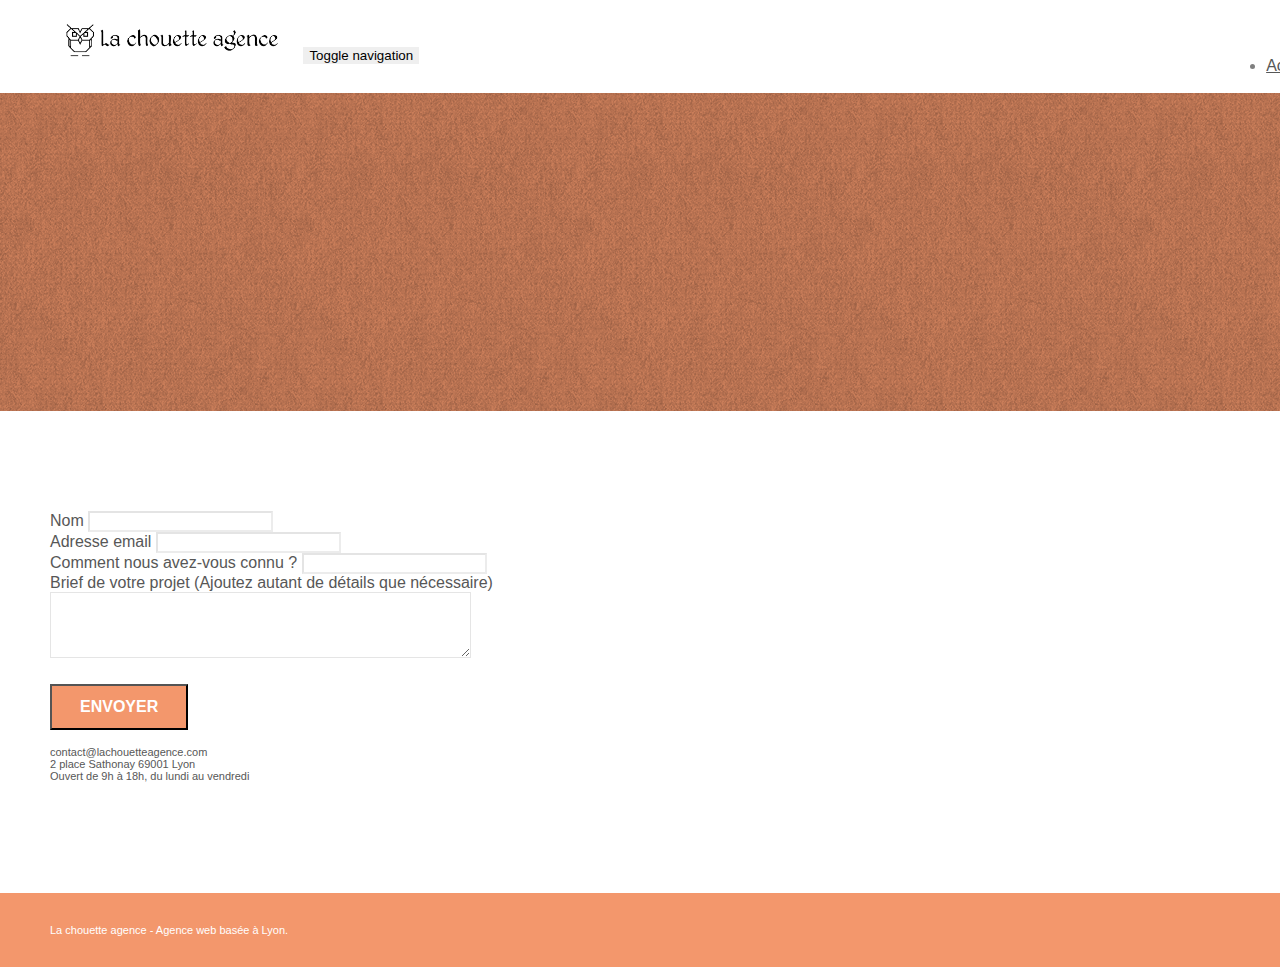
==== Starting website/page2.html @ 489e7c96 "Import Folder" ====
<!doctype html>
<html lang="Default">
<head>
    <meta charset="utf-8">
    <meta name="keywords" content="">
    <meta name="description" content="">
    <meta name="viewport" content="width=device-width, initial-scale=1.0, viewport-fit=cover">
    <link rel="shortcut icon" type="image/png" href="favicon.jpg">
    
	<link rel="stylesheet" type="text/css" href="./css/bootstrap.min.css">
	<link rel="stylesheet" type="text/css" href="style.css">
	<link rel="stylesheet" type="text/css" href="./css/font-awesome.min.css">
	<link rel="stylesheet" type="text/css" href="./css/et-line.min.css">
	
    
	<script src="./js/jquery-2.1.0.min.js"></script>
	<script src="./js/bootstrap.min.js"></script>
	<script src="./js/blocs.min.js"></script>
	<script src="./js/jqBootstrapValidation.js"></script>
	<script src="./js/formHandler.js"></script>
    <title>page2</title>

    
<!-- Analytics -->
 
<!-- Analytics END -->
    
</head>
<body>
<!-- Principal conteneur -->
<div class="page-container">
    
<!-- bloc-0 -->
<div class="bloc bgc-white l-bloc " id="bloc-0">
	<div class="container bloc-sm">
		<nav class="navbar row">
			<div class="navbar-header">
				<a class="navbar-brand" href="index.html"><img src="img/la-chouette-agence.png" alt="atlanta web design logo" height="40" /></a>
				<button id="nav-toggle" type="button" class="ui-navbar-toggle navbar-toggle" data-toggle="collapse" data-target=".navbar-1">
					<span class="sr-only">Toggle navigation</span><span class="icon-bar"></span><span class="icon-bar"></span><span class="icon-bar"></span>
				</button>
			</div>
			<div class="collapse navbar-collapse navbar-1 special-dropdown-nav">
				<ul class="site-navigation nav navbar-nav">
					<li>
						<a href="index.html">Accueil</a>
					</li>
					<li>
					</li>
					<li>
						<a href="page2.html">page2 &gt;</a>
					</li>
				</ul>
			</div>
		</nav>
	</div>
</div>
<!-- bloc-0 END -->

<!-- bloc-6 -->
<div class="bloc bg-dots-bg bg-repeat bgc-atomic-tangerine d-bloc bloc-bg-texture texture-paper" id="bloc-6">
	<div class="container bloc-lg">
		<div class="row">
			<div class="col-sm-12">
				<h1 class="text-center hero-bloc-text tc-white">
					Parlons web design !
				</h1>
				<p class="text-center mg-lg tc-white tight-width-whitespace">
					Nous sommes ravis que vous souhaitiez collaborer avec notre agence.<br>
					Parlez-nous de votre projet en complétant le formulaire ci-dessous.
				</p>
			</div>
		</div>
	</div>
</div>
<!-- bloc-6 END -->

<!-- bloc-7 -->
<div class="bloc bgc-white l-bloc" id="bloc-7">
	<div class="container bloc-lg">
		<div class="row">
			<div class="col-sm-6">
				<form id="form_1" novalidate success-msg="Your message has been sent." fail-msg="Sorry it seems that our mail server is not responding, Sorry for the inconvenience!">
					<div class="form-group">
						<label>
							Nom
						</label>
						<input id="name" class="form-control" required />
					</div>
					<div class="form-group">
						<label>
							Adresse email
						</label>
						<input id="email" class="form-control" type="email" required />
					</div>
					<div class="form-group">
						<label>
							Comment nous avez-vous connu ?
						</label>
						<input class="form-control" type="email" required id="input_504" />
					</div>
					<div class="form-group">
						<label>
							Brief de votre projet (Ajoutez autant de détails que nécessaire)<br>
						</label><textarea id="message" class="form-control" rows="4" cols="50" required></textarea>
					</div> 
					<button class="bloc-button btn btn-lg btn-block cta-hero btn-atomic-tangerine" type="submit">
						Envoyer
					</button>
				</form>
			</div>
			<div class="col-sm-6">
				<p>
					contact@lachouetteagence.com<br>2 place Sathonay 69001 Lyon<br>Ouvert de 9h à 18h, du lundi au vendredi<br>
				</p>
			</div>
		</div>
	</div>
</div>
<!-- bloc-7 END -->

<!-- ScrollToTop Button -->
<a class="bloc-button btn btn-d scrollToTop" onclick="scrollToTarget('1')"><span class="fa fa-chevron-up"></span></a>
<!-- ScrollToTop Button END-->


<!-- Footer - bloc-8 -->
<div class="bloc bgc-atomic-tangerine d-bloc" id="bloc-8">
	<div class="container bloc-sm">
		<div class="row">
			<div class="col-sm-12">
				<p class="text-center white">
					La chouette agence - Agence web basée à Lyon.<br>
				</p>
				<div class="row row-no-gutters social">
					<div class="col-sm-3">
						<div class="text-center">
							<a class="social" href="index.html"><span class="fa fa-twitter icon-md"></span></a>
						</div>
					</div>
					<div class="col-sm-3">
						<div class="text-center">
							<a class="social" href="index.html"><span class="fa fa-facebook icon-md"></span></a>
						</div>
					</div>
					<div class="col-sm-3">
						<div class="text-center">
							<a class="social" href="index.html"><span class="fa fa-dribbble icon-md"></span></a>
						</div>
					</div>
					<div class="col-sm-3">
						<div class="text-center">
							<a class="social" href="index.html"><span class="fa fa-instagram icon-md"></span></a>
						</div>
					</div>
				</div>
			</div>
		</div>
	</div>
</div>
<!-- Footer - bloc-8 END -->

</div>
<!-- Principal conteneur END -->
    

</body>
</html>
---- Starting website/style.css ----
body {
    margin: 0;
    padding: 0;
    background: #FFF;
    overflow-x: hidden;
    -webkit-font-smoothing: antialiased;
    -moz-osx-font-smoothing: grayscale;
}

a,
button {
    transition: all .3s ease-in-out;
    outline: none!important;
}

a:hover {
    text-decoration: none;
    cursor: pointer;
}

#page-loading-blocs-notifaction {
    position: fixed;
    top: 0;
    bottom: 0;
    width: 100%;
    z-index: 100000;
    background: #FFFFFF url("img/pageload-spinner.gif") no-repeat center center;
}

.bloc {
    width: 100%;
    clear: both;
    background: 50% 50% no-repeat;
    padding: 0 50px;
    -webkit-background-size: cover;
    -moz-background-size: cover;
    -o-background-size: cover;
    background-size: cover;
    position: relative;
}

.bloc .container {
    padding-left: 0;
    padding-right: 0;
}

.bloc-lg {
    padding: 100px 50px;
}

.bloc-md {
    padding: 50px;
}

.bloc-sm {
    padding: 20px 50px;
}

.bg-center,
.bg-l-edge,
.bg-r-edge,
.bg-t-edge,
.bg-b-edge,
.bg-tl-edge,
.bg-bl-edge,
.bg-tr-edge,
.bg-br-edge,
.bg-repeat {
    -webkit-background-size: auto!important;
    -moz-background-size: auto!important;
    -o-background-size: auto!important;
    background-size: auto!important;
}

.bg-repeat {
    background: repeat;
}

.bg-t-edge {
    background: top no-repeat;
}

.bloc-bg-texture::before {
    content: "";
    background-size: 2px 2px;
    position: absolute;
    top: 0;
    bottom: 0;
    left: 0;
    right: 0;
}

.texture-paper::before {
    background: url("img/texture-paper.png");
    background-size: 280px 280px;
}

.b-parallax {
    background-attachment: fixed;
}

.d-bloc {
    color: rgba(255, 255, 255, .7);
}

.d-bloc button:hover {
    color: rgba(255, 255, 255, .9);
}

.d-bloc .icon-round,
.d-bloc .icon-square,
.d-bloc .icon-rounded,
.d-bloc .icon-semi-rounded-a,
.d-bloc .icon-semi-rounded-b {
    border-color: rgba(255, 255, 255, .9);
}

.d-bloc .divider-h span {
    border-color: rgba(255, 255, 255, .2);
}

.d-bloc .a-btn,
.d-bloc .navbar a,
.d-bloc .navbar-brand,
.d-bloc a .icon-sm,
.d-bloc a .icon-md,
.d-bloc a .icon-lg,
.d-bloc a .icon-xl,
.d-bloc h1 a,
.d-bloc h2 a,
.d-bloc h3 a,
.d-bloc h4 a,
.d-bloc h5 a,
.d-bloc h6 a,
.d-bloc p a {
    color: rgba(255, 255, 255, .6);
}

.d-bloc .a-btn:hover,
.d-bloc .navbar a:hover,
.d-bloc .navbar-brand:hover,
.d-bloc a:hover .icon-sm,
.d-bloc a:hover .icon-md,
.d-bloc a:hover .icon-lg,
.d-bloc a:hover .icon-xl,
.d-bloc h1 a:hover,
.d-bloc h2 a:hover,
.d-bloc h3 a:hover,
.d-bloc h4 a:hover,
.d-bloc h5 a:hover,
.d-bloc h6 a:hover,
.d-bloc p a:hover {
    color: rgba(255, 255, 255, 1);
}

.d-bloc .navbar-toggle .icon-bar {
    background: rgba(255, 255, 255, 1);
}

.d-bloc .btn-wire,
.d-bloc .btn-wire:hover {
    color: rgba(255, 255, 255, 1);
    border-color: rgba(255, 255, 255, 1);
}

.d-bloc .panel {
    color: rgba(0, 0, 0, .5);
}

.d-bloc .panel button:hover {
    color: rgba(0, 0, 0, .7);
}

.d-bloc .panel icon {
    border-color: rgba(0, 0, 0, .7);
}

.d-bloc .panel .divider-h span {
    border-color: rgba(0, 0, 0, .1);
}

.d-bloc .panel .a-btn {
    color: rgba(0, 0, 0, .6);
}

.d-bloc .panel .a-btn:hover {
    color: rgba(0, 0, 0, 1);
}

.d-bloc .panel .btn-wire,
.d-bloc .panel .btn-wire:hover {
    color: rgba(0, 0, 0, .7);
    border-color: rgba(0, 0, 0, .3);
}

.d-bloc .panel,
.l-bloc {
    color: rgba(0, 0, 0, .5);
}

.d-bloc .panel button:hover,
.l-bloc button:hover {
    color: rgba(0, 0, 0, .7);
}

.l-bloc .icon-round,
.l-bloc .icon-square,
.l-bloc .icon-rounded,
.l-bloc .icon-semi-rounded-a,
.l-bloc .icon-semi-rounded-b {
    border-color: rgba(0, 0, 0, .7);
}

.d-bloc .panel .divider-h span,
.l-bloc .divider-h span {
    border-color: rgba(0, 0, 0, .1);
}

.d-bloc .panel .a-btn,
.l-bloc .a-btn,
.l-bloc .navbar a,
.l-bloc .navbar-brand,
.l-bloc a .icon-sm,
.l-bloc a .icon-md,
.l-bloc a .icon-lg,
.l-bloc a .icon-xl,
.l-bloc h1 a,
.l-bloc h2 a,
.l-bloc h3 a,
.l-bloc h4 a,
.l-bloc h5 a,
.l-bloc h6 a,
.l-bloc p a {
    color: rgba(0, 0, 0, .6);
}

.d-bloc .panel .a-btn:hover,
.l-bloc .a-btn:hover,
.l-bloc .navbar a:hover,
.l-bloc .navbar-brand:hover,
.l-bloc a:hover .icon-sm,
.l-bloc a:hover .icon-md,
.l-bloc a:hover .icon-lg,
.l-bloc a:hover .icon-xl,
.l-bloc h1 a:hover,
.l-bloc h2 a:hover,
.l-bloc h3 a:hover,
.l-bloc h4 a:hover,
.l-bloc h5 a:hover,
.l-bloc h6 a:hover,
.l-bloc p a:hover {
    color: rgba(0, 0, 0, 1);
}

.l-bloc .navbar-toggle .icon-bar {
    color: rgba(0, 0, 0, .6);
}

.d-bloc .panel .btn-wire,
.d-bloc .panel .btn-wire:hover,
.l-bloc .btn-wire,
.l-bloc .btn-wire:hover {
    color: rgba(0, 0, 0, .7);
    border-color: rgba(0, 0, 0, .3);
}

.voffset {
    margin-top: 30px;
}

.voffset-lg {
    margin-top: 80px;
}

.row-no-gutters {
    margin-right: 0;
    margin-left: 0;
}

.row.row-no-gutters > [class^="col-"],
.row.row-no-gutters > [class*=" col-"] {
    padding-right: 0;
    padding-left: 0;
}

#bloc-1-hero h1 {
    font-size: 32px;
}

.navbar {
    margin-bottom: 0;
    z-index: 1;
}

.navbar-brand {
    height: auto;
    padding: 3px 15px;
    font-size: 25px;
    font-weight: normal;
    font-weight: 600;
    line-height: 44px;
}

.navbar-brand img {
    max-height: 200px;
    margin: 0 5px 0 0;
    display: inline;
}

.navbar-brand img[src$=svg] {
    min-width: 100px;
}

.nav-center .navbar-brand img {
    margin: 0;
}

.navbar .nav {
    padding-top: 2px;
    margin-right: -16px;
    float: right;
    z-index: 1;
}

.nav > li {
    float: left;
    margin-top: 4px;
    font-size: 16px;
}

.navbar-nav .open .dropdown-menu > li > a {
    text-align: inherit;
}

.nav > li a:hover,
.nav > li a:focus {
    background: transparent;
}

.navbar-toggle {
    margin: 10px 10px 0 0;
    border: 0px;
}

.navbar-toggle:hover {
    background: transparent!important;
}

.navbar-toggle .icon-bar {
    background-color: rgba(0, 0, 0, .5);
    width: 26px;
}

.nav-invert .navbar .nav {
    float: left;
}

.nav-invert .navbar-header,
.nav-invert .navbar-brand {
    float: right;
    position: relative;
    z-index: 2;
}

@media (min-width: 768px) {
    .site-navigation {
        position: absolute;
        top: 50%;
        right: 20px;
        transform: translate(0, -50%);
        -webkit-transform: translateY(-50%);
    }
    .nav > li .dropdown-menu a,
    .nav > li .dropdown-menu a:hover {
        color: #484848;
    }
    .nav-invert .site-navigation {
        left: 0;
        right: 0;
    }
    .nav-center {
        text-align: center;
    }
    .nav-center .navbar-header {
        width: 100%;
    }
    .nav-center .navbar-header,
    .nav-center .navbar-brand,
    .nav-center .nav > li {
        float: none;
        display: inline-block;
    }
    .nav-center .site-navigation {
        position: relative;
        width: 100%;
        right: 0;
        margin-right: 0px;
        margin-top: 20px;
    }
    .nav-center.mini-nav .navbar-toggle {
        float: none;
        margin: 10px auto 0;
    }
}

.nav > li > .dropdown a {
    background: none!important;
    display: block;
    padding: 14px 15px;
}

nav .caret {
    margin: 0 5px;
}

.dropdown-menu .dropdown-menu {
    top: -8px;
    left: 100%;
}

.dropdown-menu .dropmenu-flow-right {
    top: 100%;
    left: 0;
    margin-left: -1px;
    border-top-left-radius: 0;
    border-top-right-radius: 0;
}

.dropdown-menu .dropdown span {
    border: 4px solid black;
    border-top-color: transparent;
    border-right-color: transparent;
    border-bottom-color: transparent;
    margin: 6px -5px 0 0!important;
    float: right;
}

.mg-md {
    margin-top: 10px;
    margin-bottom: 20px;
}

.mg-lg {
    margin-top: 10px;
    margin-bottom: 40px;
}

.btn {
    margin: 0 5px 5px 0;
}

.btn.pull-right {
    margin: 0 0 5px 5px;
}

.btn-d,
.btn-d:hover,
.btn-d:focus {
    color: #FFF;
    background: rgba(0, 0, 0, .3);
}

button {
    outline: none!important;
}

.btn-rd {
    border-radius: 40px;
}

.btn-clean {
    border: 1px solid rgba(0, 0, 0, .08);
    border-bottom-color: rgba(0, 0, 0, .1);
    text-shadow: 0 1px 0 rgba(0, 0, 1, .1);
    box-shadow: 0 1px 3px rgba(0, 0, 1, .25), inset 0 1px 0 0 rgba(255, 255, 255, .15);
}

.icon-md {
    font-size: 30px!important;
}

.icon-lg {
    font-size: 60px!important;
}

.sm-shadow {
    text-shadow: 0 1px 2px rgba(0, 0, 0, .3);
}

.panel-sq,
.panel-sq .panel-heading,
.panel-sq .panel-footer {
    border-radius: 0;
}

.panel-rd {
    border-radius: 30px;
}

.panel-rd .panel-heading {
    border-radius: 29px 29px 0 0;
}

.panel-rd .panel-footer {
    border-radius: 0 0 29px 29px;
}

.form-control {
    border-color: rgba(0, 0, 0, .1);
    box-shadow: none;
}

.scrollToTop {
    width: 40px;
    height: 40px;
    position: fixed;
    bottom: 20px;
    right: 20px;
    opacity: 0;
    z-index: 500;
    transition: all .3s ease-in-out;
}

.scrollToTop span {
    margin-top: 6px;
}

.showScrollTop {
    font-size: 14px;
    opacity: 1;
}

a[data-lightbox] {
    position: relative;
    display: block;
    text-align: center;
}

a[data-lightbox]:hover::before {
    content: "+";
    font-family: "HelveticaNeue-Light", "Helvetica Neue Light", "Helvetica Neue", Helvetica, Arial;
    font-size: 32px;
    width: 50px;
    height: 50px;
    margin-left: -25px;
    border-radius: 50%;
    background: rgba(0, 0, 0, .6);
    color: #FFF;
    font-weight: 100;
    z-index: 1;
    position: absolute;
    top: 50%;
    transform: translateY(-50%);
    -webkit-transform: translateY(-50%);
}

a[data-lightbox]:hover img {
    opacity: 0.6;
    -webkit-animation-fill-mode: none;
    animation-fill-mode: none;
}

#lightbox-modal {
    display: flex;
    align-items: center;
}

#lightbox-modal .modal-dialog {
    width: 90%;
    max-width: 900px;
    margin: 0 auto 0;
}

#lightbox-modal .modal-dialog img {
    max-height: 90vh;
    margin: 0 auto;
}

.lightbox-caption {
    padding: 20px;
    color: #FFF;
    background: rgba(0, 0, 0, .5);
    position: absolute;
    left: 15px;
    right: 15px;
    bottom: 5px;
}

.close-lightbox {
    color: #FFF;
    font-size: 30px;
    position: absolute;
    top: 20px;
    right: 20px;
    z-index: 20;
    background: rgba(0, 0, 0, .5);
    border: none;
    line-height: 30px;
    padding: 0 9px 5px;
    opacity: 0.3;
}

.close-lightbox:hover,
.next-lightbox:hover,
.prev-lightbox:hover {
    opacity: 1.0;
    color: #FFF;
}

.next-lightbox,
.prev-lightbox {
    font-size: 20px;
    color: rgba(255, 255, 255, .9);
    background: rgba(0, 0, 0, .5);
    transition: all .2s ease-in-out;
    position: absolute;
    top: 45%;
    z-index: 1;
    opacity: 0.4;
}

.next-lightbox {
    padding: 6px 8px 1px 13px;
    right: 25px;
}

.prev-lightbox {
    padding: 6px 13px 1px 10px;
    left: 25px;
}

.snapshot-lb .modal-body {
    padding-bottom: 45px;
}

.snapshot-lb .lightbox-caption {
    padding: 0;
    color: rgba(0, 0, 0, .5);
    background: none;
}

h1,
h2,
h3,
h4,
h5,
h6,
p,
label,
.btn,
a {
    font-family: "helvetica";
    font-weight: 400;
    color: #575757!important;
}

.container {
    max-width: 1000px;
}

.hero-bloc-text {
    font-size: 38px;
}

.hero-bloc-text-sub {
    font-size: 36px;
}

.statement-bloc-text {
    line-height: 26px;
    font-style: italic;
    font-size: 20px;
    text-align: center;
    font-weight: lighter;
    max-width: 520px;
    margin: auto auto auto auto;
}

p {
    font-size: 11px;
}

.tight-width-whitespace {
    max-width: 600px;
    margin: auto auto auto auto;
}

.h1 {
    font-size: 20px;
    font-family: "Open Sans";
}

.cta-hero {
    margin-top: 22px;
    color: #FFFFFF!important;
    text-transform: uppercase;
    padding: 12px 28px 12px 28px;
    font-size: 16px;
    font-weight: 700;
}

.social {
    max-width: 400px;
    margin: auto auto auto auto;
}

h2 {
    font-size: 22px;
    line-height: 1.4em;
}

h3 {
    font-size: 15px;
    text-transform: uppercase;
    font-weight: 700;
    color: #333333!important;
}

.med-width-whitespace {
    max-width: 800px;
    margin: auto auto auto auto;
    box-shadow: 0px 0px 0px #000000;
}

h1 {
    color: #333333!important;
}

h4 {
    color: #333333!important;
}

.icons {
    margin-bottom: 14px;
    margin-top: 24px;
}

.white {
    color: #FFFFFF!important;
}

.portfolio-thumb {
    margin-bottom: 24px;
}

.portfolio-row {
    margin-bottom: 44px;
    margin-top: 50px;
}

.avatar {
    box-shadow: 0px 4px 9px rgba(0, 0, 0, 0.3);
}

.black-background {
    background-color: rgba(165, 147, 99, 0.7);
    padding: 40px 40px 40px 40px;
}

.bold-link {
    font-weight: 900;
    text-decoration: underline!important;
}

.bgc-white {
    background-color: #FFFFFF;
}

.bgc-dark-slate-blue {
    background-color: #364577;
}

.bgc-atomic-tangerine {
    background-color: #F3976C;
}

.tc-white {
    color: #F3976C!important;
}

.btn-atomic-tangerine {
    background: #F3976C;
    color: #FFFFFF!important;
}

.btn-atomic-tangerine:hover {
    background: #c27956!important;
    color: #FFFFFF!important;
}

.ltc-white {
    color: #FFFFFF!important;
}

.ltc-white:hover {
    color: #cccccc!important;
}

.ltc-atomic-tangerine {
    color: #F3976C!important;
}

.ltc-atomic-tangerine:hover {
    color: #c27956!important;
}

.icon-dark-slate-blue {
    color: #364577!important;
    border-color: #364577!important;
}

.bg-dots-bg {
    background-image: url("img/dots-bg.png");
}

.bg-lines-h2-bg {
    background-image: url("img/lines-h2-bg.png");
}

.bg-banniere {
    background-image: url("img/la-chouette-agence-banniere.jpg");
}

.bg-presentation {
    background-image: url("img/image-de-presentation.bmp");
}

@media (max-width: 1024px) {
    .bloc {
        padding-left: 20px;
        padding-right: 20px;
    }
    .bloc.full-width-bloc,
    .bloc-tile-2.full-width-bloc .container,
    .bloc-tile-3.full-width-bloc .container,
    .bloc-tile-4.full-width-bloc .container {
        padding-left: 0;
        padding-right: 0;
    }
}

@media (max-width: 992px) and (min-width: 768px) {
    .navbar .nav {
        max-width: 80%
    }
    .nav-center.navbar .nav {
        max-width: 100%
    }
}

@media only screen and (min-device-width: 768px) and (max-device-width: 1024px) and (orientation: landscape) {
    .b-parallax {
        background-attachment: scroll;
    }
}

@media only screen and (min-device-width: 1024px) and (max-device-width: 1366px) and (-webkit-min-device-pixel-ratio: 1.5) {
    .b-parallax {
        background-attachment: scroll;
    }
}

@media (max-width: 991px) {
    .container {
        width: 100%;
    }
    .b-parallax {
        background-attachment: scroll;
    }
    .page-container,
    #hero-bloc {
        overflow-x: hidden;
        position: relative;
    }
    .bloc {
        padding-left: constant(safe-area-inset-left);
        padding-right: constant(safe-area-inset-right);
    }
    .bloc-group,
    .bloc-group .bloc {
        display: block;
        width: 100%;
    }
    .bloc-fill-screen .fill-bloc-top-edge,
    .bloc-fill-screen .fill-bloc-bottom-edge {
        padding: 0 20px;
        padding-left: constant(safe-area-inset-left);
        padding-right: constant(safe-area-inset-right);
    }
}

@media (max-width: 767px) {
    .page-container {
        overflow-x: hidden;
        position: relative;
    }
    h1,
    h2,
    h3,
    h4,
    h5,
    h6,
    p,
    #disqus_thread {
        padding-left: 10px!important;
        padding-right: 10px!important;
    }
    .b-parallax {
        background-attachment: scroll;
    }
    .navbar .nav {
        padding-top: 0;
        border-top: 1px solid rgba(0, 0, 0, .2);
        float: none!important;
    }
    .navbar.row {
        margin-left: 0;
        margin-right: 0;
    }
    .site-navigation {
        position: inherit;
        transform: none;
        -webkit-transform: none;
        -ms-transform: none;
    }
    .nav > li {
        margin-top: 0;
        border-bottom: 1px solid rgba(0, 0, 0, .1);
        background: rgba(0, 0, 0, .05);
        text-align: left;
        padding-left: 15px;
        width: 100%;
    }
    .nav > li:hover {
        background: rgba(0, 0, 0, .08);
    }
    .dropdown .dropdown a .caret {
        float: none;
        margin: 5px 0 0 10px!important;
        border: 4px solid black;
        border-bottom-color: transparent;
        border-right-color: transparent;
        border-left-color: transparent;
    }
    #hero-bloc .navbar .nav {
        background: rgba(0, 0, 0, .8);
    }
    #hero-bloc .navbar .nav a {
        color: rgba(255, 255, 255, .6);
    }
    .hero {
        padding: 50px 0;
    }
    .hero-nav {
        left: -1px;
        right: -1px;
    }
    .navbar-collapse {
        padding: 0;
        overflow-x: hidden;
        -webkit-box-shadow: none;
        box-shadow: none;
    }
    .navbar-brand img {
        max-height: 40px;
        width: auto;
    }
    .nav-invert .navbar-header {
        float: none;
        width: 100%;
    }
    .nav-invert .navbar-toggle {
        float: left;
        margin-left: 10px;
    }
    .bloc {
        padding-left: 0;
        padding-right: 0;
    }
    .bloc-xxl,
    .bloc-xl,
    .bloc-lg {
        padding: 40px 0;
    }
    .bloc-sm,
    .bloc-md {
        padding-left: 0;
        padding-right: 0;
    }
    .bloc-tile-2 .container,
    .bloc-tile-3 .container,
    .bloc-tile-4 .container,
    .bloc-fill-screen .fill-bloc-top-edge,
    .bloc-fill-screen .fill-bloc-bottom-edge {
        padding-left: 0;
        padding-right: 0;
    }
    .a-block {
        padding: 0 10px;
    }
    .btn-dwn {
        display: none;
    }
    .voffset {
        margin-top: 5px;
    }
    .voffset-md {
        margin-top: 20px;
    }
    .voffset-lg {
        margin-top: 30px;
    }
    form {
        padding: 5px;
    }
    .close-lightbox {
        display: inline-block;
    }
    .blocsapp-device-iphone5 {
        background-size: 216px 425px;
        padding-top: 60px;
        width: 216px;
        height: 425px;
    }
    .blocsapp-device-iphone5 img {
        width: 180px;
        height: 320px;
    }
}

@media (max-width: 400px) {
    .bloc {
        padding-left: 0;
        padding-right: 0;
    }
}

@media (max-width: 767px) {
    .bloc-mob-center-text {
        text-align: center;
    }
}
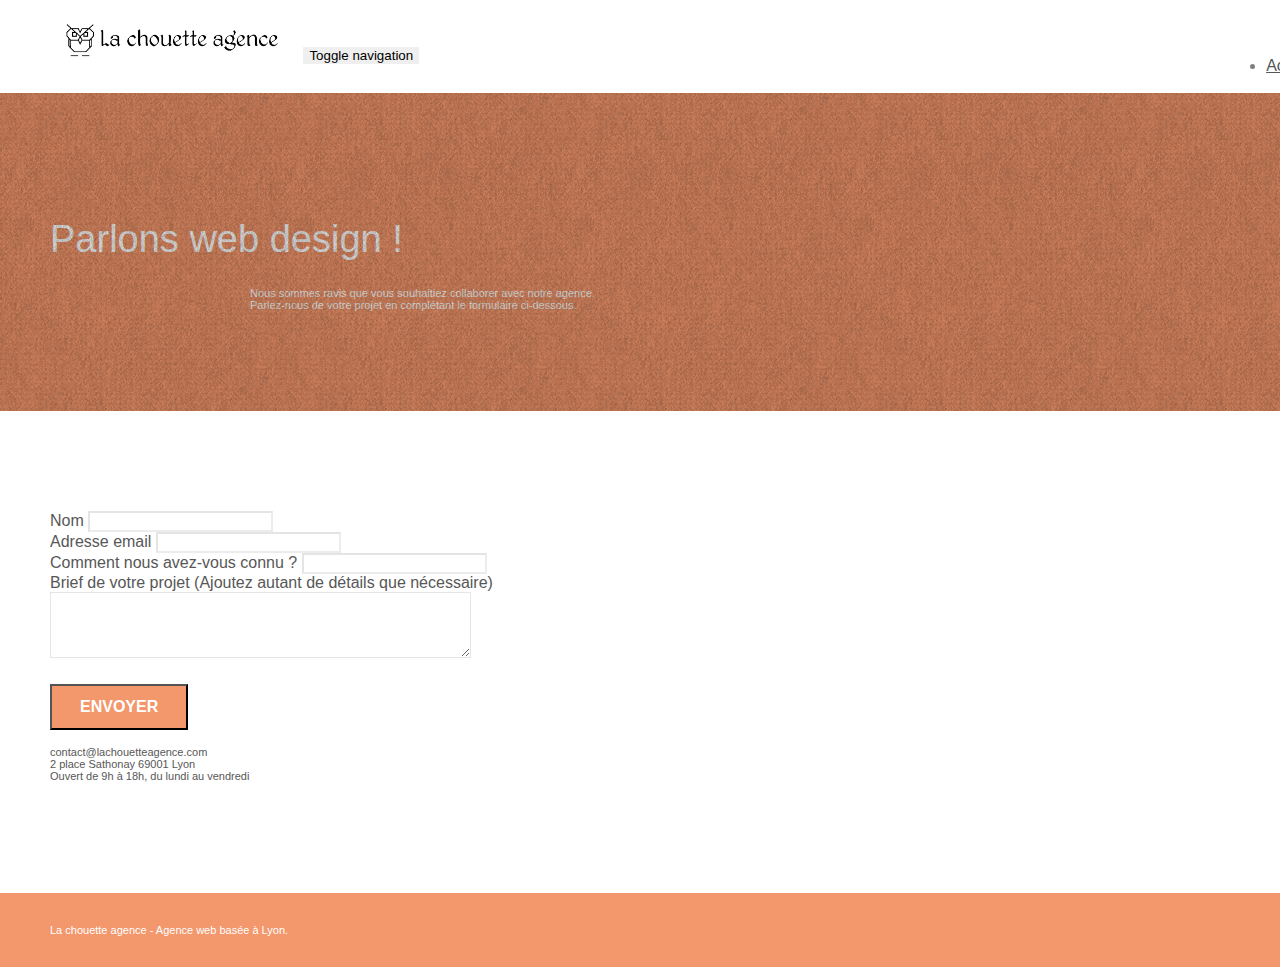
==== commit d7b61f69: "modification" ====
--- a/Starting website/page2.html
+++ b/Starting website/page2.html
@@ -12,13 +12,7 @@
 	<link rel="stylesheet" type="text/css" href="./css/font-awesome.min.css">
 	<link rel="stylesheet" type="text/css" href="./css/et-line.min.css">
 	
-    
-	<script src="./js/jquery-2.1.0.min.js"></script>
-	<script src="./js/bootstrap.min.js"></script>
-	<script src="./js/blocs.min.js"></script>
-	<script src="./js/jqBootstrapValidation.js"></script>
-	<script src="./js/formHandler.js"></script>
-    <title>page2</title>
+    <title>La chouette agence</title>
 
     
 <!-- Analytics -->
@@ -162,7 +156,12 @@
 
 </div>
 <!-- Principal conteneur END -->
-    
+
+    <script src="./Users/oliviermalahel/Documents/La_chouette_agence/Starting website/js/jquery-2.1.0.js"></script>
+	<script src="./Users/oliviermalahel/Documents/La_chouette_agence/Starting website/js/bootstrap.js"></script>
+	<script src="./Users/oliviermalahel/Documents/La_chouette_agence/Starting website/js/blocs.js"></script>
+	<script src="./Users/oliviermalahel/Documents/La_chouette_agence/Starting website/js/jqBootstrapValidation.js"></script>
+	<script src="./Users/oliviermalahel/Documents/La_chouette_agence/Starting website/js/formHandler.js"></script>
 
 </body>
 </html>
--- a/Starting website/style.css
+++ b/Starting website/style.css
@@ -707,6 +707,7 @@
 h2 {
     font-size: 22px;
     line-height: 1.4em;
+    color: #FFF;
 }
 
 h3 {
@@ -775,7 +776,7 @@
 }
 
 .tc-white {
-    color: #F3976C!important;
+    color: #FFF!important;
 }
 
 .btn-atomic-tangerine {
@@ -822,7 +823,7 @@
 }
 
 .bg-presentation {
-    background-image: url("img/image-de-presentation.bmp");
+    background-image: url("img/image-de-presentation.jpg");
 }
 
 @media (max-width: 1024px) {
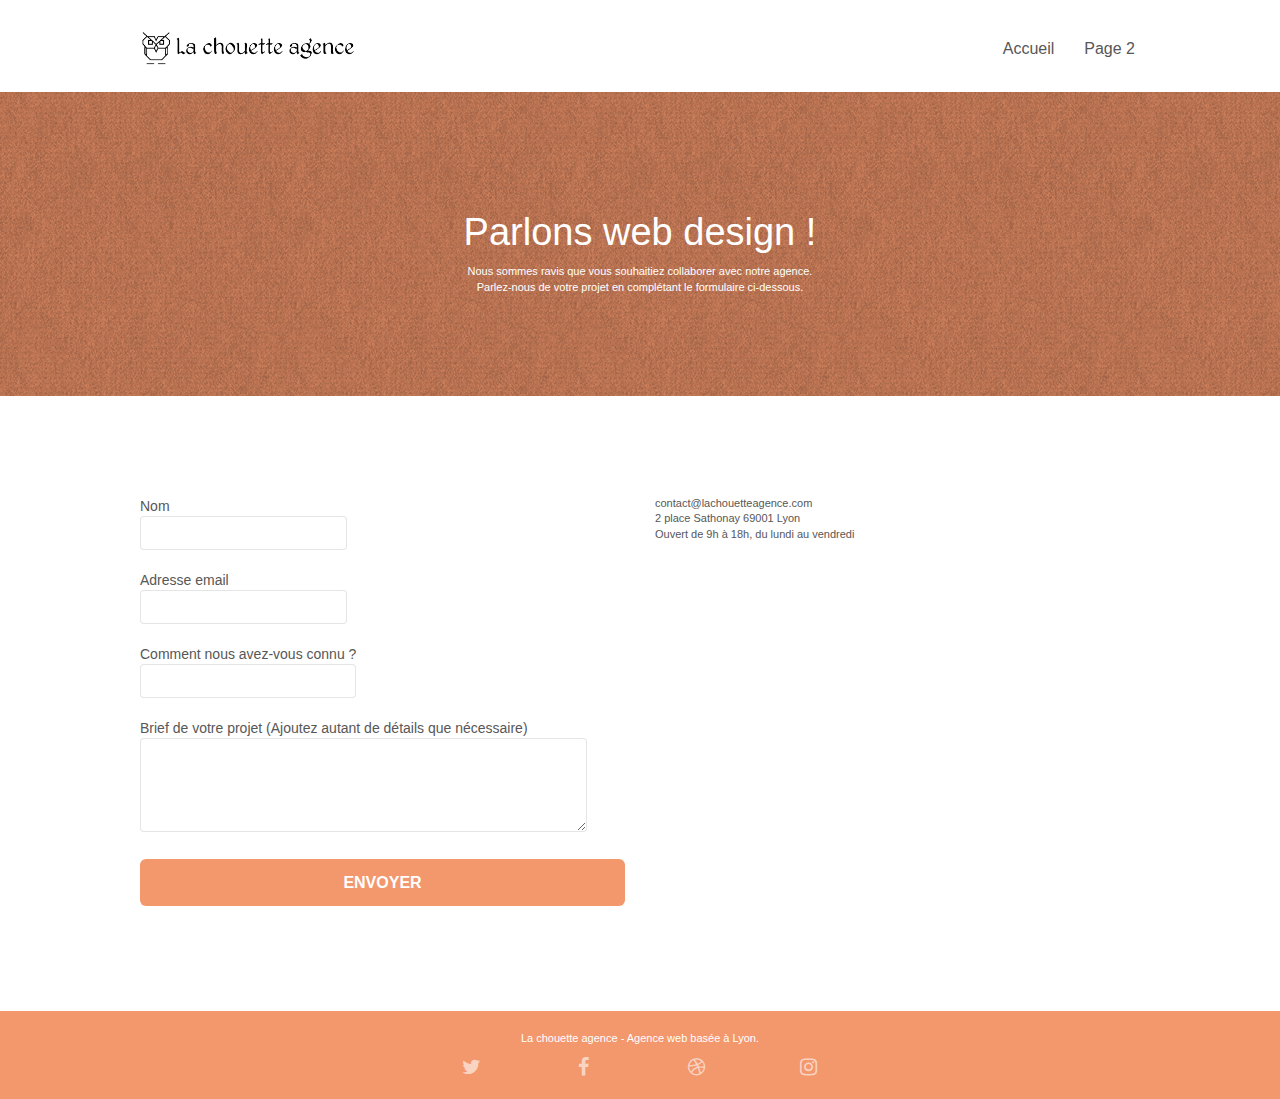
==== commit 6d78464e: "modification" ====
--- a/Starting website/page2.html
+++ b/Starting website/page2.html
@@ -1,16 +1,16 @@
 <!doctype html>
-<html lang="Default">
+<html lang="fr">
 <head>
     <meta charset="utf-8">
     <meta name="keywords" content="">
-    <meta name="description" content="">
+    <meta name="description" content="Nous contacter">
     <meta name="viewport" content="width=device-width, initial-scale=1.0, viewport-fit=cover">
     <link rel="shortcut icon" type="image/png" href="favicon.jpg">
     
-	<link rel="stylesheet" type="text/css" href="./css/bootstrap.min.css">
-	<link rel="stylesheet" type="text/css" href="style.css">
-	<link rel="stylesheet" type="text/css" href="./css/font-awesome.min.css">
-	<link rel="stylesheet" type="text/css" href="./css/et-line.min.css">
+	<link rel="stylesheet" type="text/css" href="./css/bootstrap.css" defer async>
+	<link rel="stylesheet" type="text/css" href="style.css" defer async>
+	<link rel="stylesheet" type="text/css" href="./css/font-awesome.css" defer async>
+	<link rel="stylesheet" type="text/css" href="./css/et-line.css" defer async>
 	
     <title>La chouette agence</title>
 
@@ -42,7 +42,7 @@
 					<li>
 					</li>
 					<li>
-						<a href="page2.html">page2 &gt;</a>
+						<a href="page2.html">Page 2</a>
 					</li>
 				</ul>
 			</div>
@@ -78,25 +78,26 @@
 					<div class="form-group">
 						<label>
 							Nom
+						<input id="name" class="form-control" required />
 						</label>
-						<input id="name" class="form-control" required />
 					</div>
 					<div class="form-group">
 						<label>
 							Adresse email
+						<input id="email" class="form-control" type="email" required />
 						</label>
-						<input id="email" class="form-control" type="email" required />
 					</div>
 					<div class="form-group">
 						<label>
 							Comment nous avez-vous connu ?
+						<input class="form-control" type="email" required id="input_504" />
 						</label>
-						<input class="form-control" type="email" required id="input_504" />
 					</div>
 					<div class="form-group">
 						<label>
 							Brief de votre projet (Ajoutez autant de détails que nécessaire)<br>
-						</label><textarea id="message" class="form-control" rows="4" cols="50" required></textarea>
+						<textarea id="message" class="form-control" rows="4" cols="50" required></textarea>
+						</label>
 					</div> 
 					<button class="bloc-button btn btn-lg btn-block cta-hero btn-atomic-tangerine" type="submit">
 						Envoyer
@@ -157,11 +158,11 @@
 </div>
 <!-- Principal conteneur END -->
 
-    <script src="./Users/oliviermalahel/Documents/La_chouette_agence/Starting website/js/jquery-2.1.0.js"></script>
-	<script src="./Users/oliviermalahel/Documents/La_chouette_agence/Starting website/js/bootstrap.js"></script>
-	<script src="./Users/oliviermalahel/Documents/La_chouette_agence/Starting website/js/blocs.js"></script>
-	<script src="./Users/oliviermalahel/Documents/La_chouette_agence/Starting website/js/jqBootstrapValidation.js"></script>
-	<script src="./Users/oliviermalahel/Documents/La_chouette_agence/Starting website/js/formHandler.js"></script>
+    <script src="./js/jquery-2.1.0.js"></script>
+	<script src="./js/bootstrap.js"></script>
+	<script src="./js/blocs.js"></script>
+	<script src="./js/jqBootstrapValidation.js"></script>
+	<script src="./js/formHandler.js"></script>
 
 </body>
 </html>
--- a/Starting website/style.css
+++ b/Starting website/style.css
@@ -476,7 +476,7 @@
 }
 
 .icon-md {
-    font-size: 30px!important;
+    font-size: 20px!important;
 }
 
 .icon-lg {
@@ -700,7 +700,7 @@
 }
 
 .social {
-    max-width: 400px;
+    max-width: 450px;
     margin: auto auto auto auto;
 }
 
--- a/Starting website/css/et-line.css
+++ b/Starting website/css/et-line.css
@@ -0,0 +1,519 @@
+@font-face {
+    font-family: et-line;
+    src: url(../fonts/et-line.eot);
+    src: url(../fonts/et-line.eot?#iefix) format('embedded-opentype'), url(../fonts/et-line.woff) format('woff'), url(../fonts/et-line.ttf) format('truetype'), url(../fonts/et-line.svg#et-line) format('svg');
+    font-weight: 400;
+    font-style: normal
+}
+
+.et-icon-adjustments,
+.et-icon-alarmclock,
+.et-icon-anchor,
+.et-icon-aperture,
+.et-icon-attachment,
+.et-icon-bargraph,
+.et-icon-basket,
+.et-icon-beaker,
+.et-icon-bike,
+.et-icon-book-open,
+.et-icon-briefcase,
+.et-icon-browser,
+.et-icon-calendar,
+.et-icon-camera,
+.et-icon-caution,
+.et-icon-chat,
+.et-icon-circle-compass,
+.et-icon-clipboard,
+.et-icon-clock,
+.et-icon-cloud,
+.et-icon-compass,
+.et-icon-desktop,
+.et-icon-dial,
+.et-icon-document,
+.et-icon-documents,
+.et-icon-download,
+.et-icon-dribbble,
+.et-icon-edit,
+.et-icon-envelope,
+.et-icon-expand,
+.et-icon-facebook,
+.et-icon-flag,
+.et-icon-focus,
+.et-icon-gears,
+.et-icon-genius,
+.et-icon-gift,
+.et-icon-global,
+.et-icon-globe,
+.et-icon-googleplus,
+.et-icon-grid,
+.et-icon-happy,
+.et-icon-hazardous,
+.et-icon-heart,
+.et-icon-hotairballoon,
+.et-icon-hourglass,
+.et-icon-key,
+.et-icon-laptop,
+.et-icon-layers,
+.et-icon-lifesaver,
+.et-icon-lightbulb,
+.et-icon-linegraph,
+.et-icon-linkedin,
+.et-icon-lock,
+.et-icon-magnifying-glass,
+.et-icon-map,
+.et-icon-map-pin,
+.et-icon-megaphone,
+.et-icon-mic,
+.et-icon-mobile,
+.et-icon-newspaper,
+.et-icon-notebook,
+.et-icon-paintbrush,
+.et-icon-paperclip,
+.et-icon-pencil,
+.et-icon-phone,
+.et-icon-picture,
+.et-icon-pictures,
+.et-icon-piechart,
+.et-icon-presentation,
+.et-icon-pricetags,
+.et-icon-printer,
+.et-icon-profile-female,
+.et-icon-profile-male,
+.et-icon-puzzle,
+.et-icon-quote,
+.et-icon-recycle,
+.et-icon-refresh,
+.et-icon-ribbon,
+.et-icon-rss,
+.et-icon-sad,
+.et-icon-scissors,
+.et-icon-scope,
+.et-icon-search,
+.et-icon-shield,
+.et-icon-speedometer,
+.et-icon-strategy,
+.et-icon-streetsign,
+.et-icon-tablet,
+.et-icon-target,
+.et-icon-telescope,
+.et-icon-toolbox,
+.et-icon-tools,
+.et-icon-tools-2,
+.et-icon-trophy,
+.et-icon-tumblr,
+.et-icon-twitter,
+.et-icon-upload,
+.et-icon-video,
+.et-icon-wallet,
+.et-icon-wine {
+    font-family: et-line;
+    speak: none;
+    font-style: normal;
+    font-weight: 400;
+    font-variant: normal;
+    text-transform: none;
+    line-height: 1;
+    -webkit-font-smoothing: antialiased;
+    -moz-osx-font-smoothing: grayscale;
+    display: inline-block
+}
+
+.et-icon-mobile:before {
+    content: "\e000"
+}
+
+.et-icon-laptop:before {
+    content: "\e001"
+}
+
+.et-icon-desktop:before {
+    content: "\e002"
+}
+
+.et-icon-tablet:before {
+    content: "\e003"
+}
+
+.et-icon-phone:before {
+    content: "\e004"
+}
+
+.et-icon-document:before {
+    content: "\e005"
+}
+
+.et-icon-documents:before {
+    content: "\e006"
+}
+
+.et-icon-search:before {
+    content: "\e007"
+}
+
+.et-icon-clipboard:before {
+    content: "\e008"
+}
+
+.et-icon-newspaper:before {
+    content: "\e009"
+}
+
+.et-icon-notebook:before {
+    content: "\e00a"
+}
+
+.et-icon-book-open:before {
+    content: "\e00b"
+}
+
+.et-icon-browser:before {
+    content: "\e00c"
+}
+
+.et-icon-calendar:before {
+    content: "\e00d"
+}
+
+.et-icon-presentation:before {
+    content: "\e00e"
+}
+
+.et-icon-picture:before {
+    content: "\e00f"
+}
+
+.et-icon-pictures:before {
+    content: "\e010"
+}
+
+.et-icon-video:before {
+    content: "\e011"
+}
+
+.et-icon-camera:before {
+    content: "\e012"
+}
+
+.et-icon-printer:before {
+    content: "\e013"
+}
+
+.et-icon-toolbox:before {
+    content: "\e014"
+}
+
+.et-icon-briefcase:before {
+    content: "\e015"
+}
+
+.et-icon-wallet:before {
+    content: "\e016"
+}
+
+.et-icon-gift:before {
+    content: "\e017"
+}
+
+.et-icon-bargraph:before {
+    content: "\e018"
+}
+
+.et-icon-grid:before {
+    content: "\e019"
+}
+
+.et-icon-expand:before {
+    content: "\e01a"
+}
+
+.et-icon-focus:before {
+    content: "\e01b"
+}
+
+.et-icon-edit:before {
+    content: "\e01c"
+}
+
+.et-icon-adjustments:before {
+    content: "\e01d"
+}
+
+.et-icon-ribbon:before {
+    content: "\e01e"
+}
+
+.et-icon-hourglass:before {
+    content: "\e01f"
+}
+
+.et-icon-lock:before {
+    content: "\e020"
+}
+
+.et-icon-megaphone:before {
+    content: "\e021"
+}
+
+.et-icon-shield:before {
+    content: "\e022"
+}
+
+.et-icon-trophy:before {
+    content: "\e023"
+}
+
+.et-icon-flag:before {
+    content: "\e024"
+}
+
+.et-icon-map:before {
+    content: "\e025"
+}
+
+.et-icon-puzzle:before {
+    content: "\e026"
+}
+
+.et-icon-basket:before {
+    content: "\e027"
+}
+
+.et-icon-envelope:before {
+    content: "\e028"
+}
+
+.et-icon-streetsign:before {
+    content: "\e029"
+}
+
+.et-icon-telescope:before {
+    content: "\e02a"
+}
+
+.et-icon-gears:before {
+    content: "\e02b"
+}
+
+.et-icon-key:before {
+    content: "\e02c"
+}
+
+.et-icon-paperclip:before {
+    content: "\e02d"
+}
+
+.et-icon-attachment:before {
+    content: "\e02e"
+}
+
+.et-icon-pricetags:before {
+    content: "\e02f"
+}
+
+.et-icon-lightbulb:before {
+    content: "\e030"
+}
+
+.et-icon-layers:before {
+    content: "\e031"
+}
+
+.et-icon-pencil:before {
+    content: "\e032"
+}
+
+.et-icon-tools:before {
+    content: "\e033"
+}
+
+.et-icon-tools-2:before {
+    content: "\e034"
+}
+
+.et-icon-scissors:before {
+    content: "\e035"
+}
+
+.et-icon-paintbrush:before {
+    content: "\e036"
+}
+
+.et-icon-magnifying-glass:before {
+    content: "\e037"
+}
+
+.et-icon-circle-compass:before {
+    content: "\e038"
+}
+
+.et-icon-linegraph:before {
+    content: "\e039"
+}
+
+.et-icon-mic:before {
+    content: "\e03a"
+}
+
+.et-icon-strategy:before {
+    content: "\e03b"
+}
+
+.et-icon-beaker:before {
+    content: "\e03c"
+}
+
+.et-icon-caution:before {
+    content: "\e03d"
+}
+
+.et-icon-recycle:before {
+    content: "\e03e"
+}
+
+.et-icon-anchor:before {
+    content: "\e03f"
+}
+
+.et-icon-profile-male:before {
+    content: "\e040"
+}
+
+.et-icon-profile-female:before {
+    content: "\e041"
+}
+
+.et-icon-bike:before {
+    content: "\e042"
+}
+
+.et-icon-wine:before {
+    content: "\e043"
+}
+
+.et-icon-hotairballoon:before {
+    content: "\e044"
+}
+
+.et-icon-globe:before {
+    content: "\e045"
+}
+
+.et-icon-genius:before {
+    content: "\e046"
+}
+
+.et-icon-map-pin:before {
+    content: "\e047"
+}
+
+.et-icon-dial:before {
+    content: "\e048"
+}
+
+.et-icon-chat:before {
+    content: "\e049"
+}
+
+.et-icon-heart:before {
+    content: "\e04a"
+}
+
+.et-icon-cloud:before {
+    content: "\e04b"
+}
+
+.et-icon-upload:before {
+    content: "\e04c"
+}
+
+.et-icon-download:before {
+    content: "\e04d"
+}
+
+.et-icon-target:before {
+    content: "\e04e"
+}
+
+.et-icon-hazardous:before {
+    content: "\e04f"
+}
+
+.et-icon-piechart:before {
+    content: "\e050"
+}
+
+.et-icon-speedometer:before {
+    content: "\e051"
+}
+
+.et-icon-global:before {
+    content: "\e052"
+}
+
+.et-icon-compass:before {
+    content: "\e053"
+}
+
+.et-icon-lifesaver:before {
+    content: "\e054"
+}
+
+.et-icon-clock:before {
+    content: "\e055"
+}
+
+.et-icon-aperture:before {
+    content: "\e056"
+}
+
+.et-icon-quote:before {
+    content: "\e057"
+}
+
+.et-icon-scope:before {
+    content: "\e058"
+}
+
+.et-icon-alarmclock:before {
+    content: "\e059"
+}
+
+.et-icon-refresh:before {
+    content: "\e05a"
+}
+
+.et-icon-happy:before {
+    content: "\e05b"
+}
+
+.et-icon-sad:before {
+    content: "\e05c"
+}
+
+.et-icon-facebook:before {
+    content: "\e05d"
+}
+
+.et-icon-twitter:before {
+    content: "\e05e"
+}
+
+.et-icon-googleplus:before {
+    content: "\e05f"
+}
+
+.et-icon-rss:before {
+    content: "\e060"
+}
+
+.et-icon-tumblr:before {
+    content: "\e061"
+}
+
+.et-icon-linkedin:before {
+    content: "\e062"
+}
+
+.et-icon-dribbble:before {
+    content: "\e063"
+}